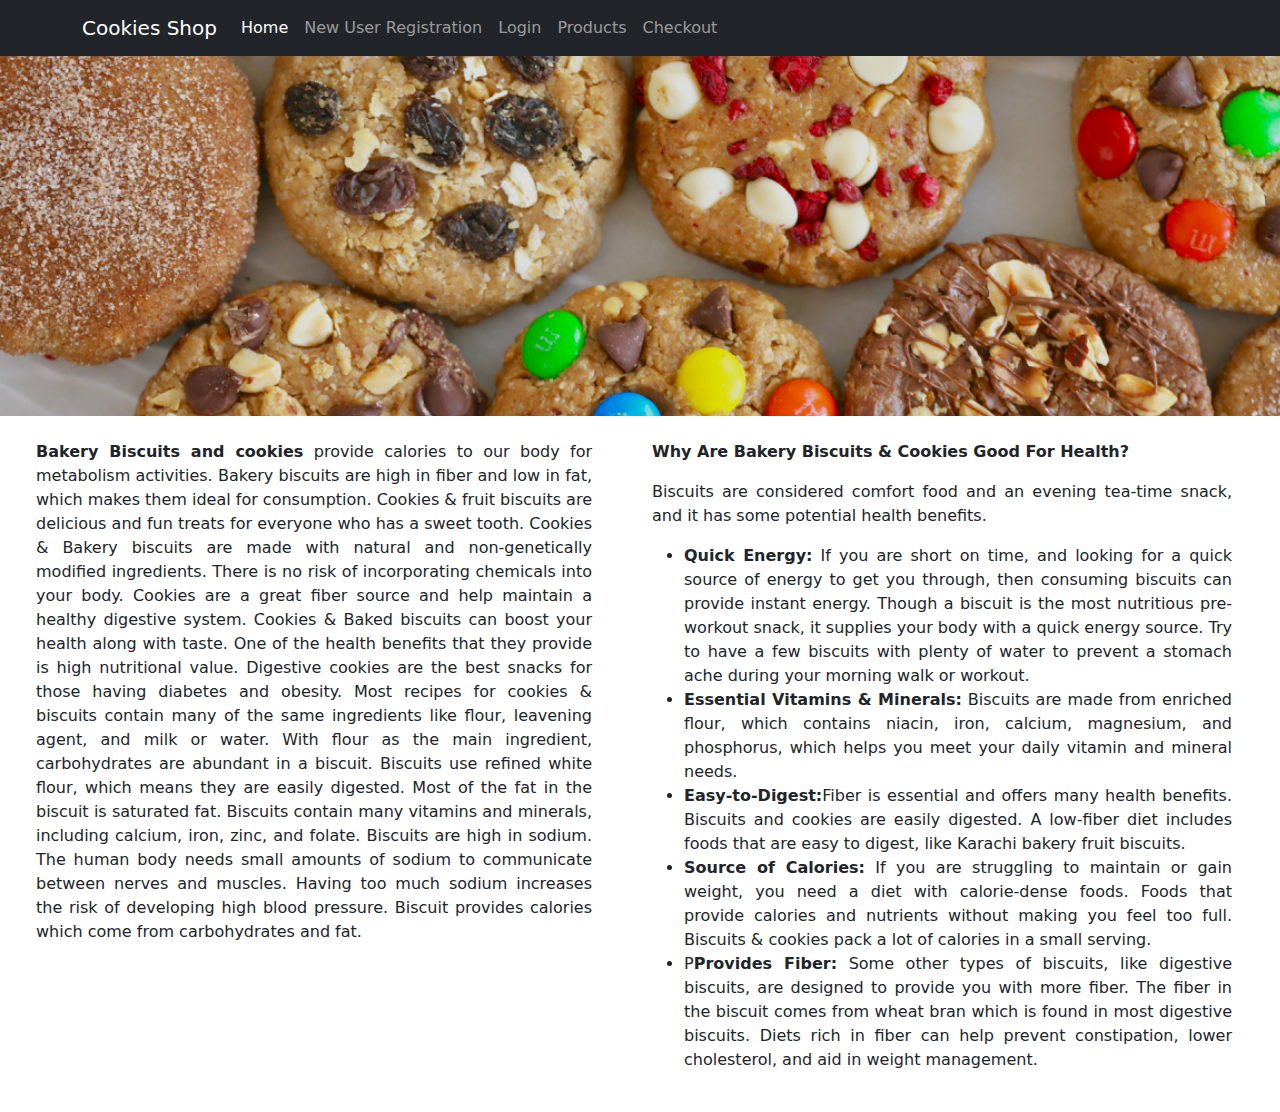
==== index.html @ de2ed803 "First commit HTML Capstone project" ====
<!DOCTYPE html>

<html lang="en">

<head>
    <meta charset="utf-8">
    <title>Home page</title>
    <meta name="viewport" content="width=device-width, initial-scale=1">
    <link href="https://cdn.jsdelivr.net/npm/bootstrap@5.3.3/dist/css/bootstrap.min.css" rel="stylesheet"
        integrity="sha384-QWTKZyjpPEjISv5WaRU9OFeRpok6YctnYmDr5pNlyT2bRjXh0JMhjY6hW+ALEwIH" crossorigin="anonymous">
    <script src="https://cdn.jsdelivr.net/npm/bootstrap@5.3.3/dist/js/bootstrap.bundle.min.js"
        integrity="sha384-YvpcrYf0tY3lHB60NNkmXc5s9fDVZLESaAA55NDzOxhy9GkcIdslK1eN7N6jIeHz"
        crossorigin="anonymous"></script>
    <link rel="stylesheet" href="css/styles.css">
    <style>
        /* If the screen size is 600px wide or less, hide the element */
        @media screen and (max-width: 576px) {
            div.banner {
                display: none;
            }
        }
    </style>
</head>

<body>
    <div>
        <header>
            <nav class="navbar navbar-expand-lg navbar-dark bg-dark bg-primary">
                <div class="container">
                    <a class="navbar-brand" href="index.html">Cookies Shop</a>
                    <button class="navbar-toggler" type="button" data-bs-toggle="collapse"
                        data-bs-target="#navbarCollapse" aria-controls="navbarCollapse" aria-expanded="false"
                        aria-label="Toggle navigation">
                        <span class="navbar-toggler-icon"></span>
                    </button>
                    <div class="collapse navbar-collapse" id="navbarCollapse">
                        <ul class="nav navbar-nav mr-auto">
                            <li class="nav-item">
                                <a class="nav-link active" href="index.html">Home</a>
                            </li>
                            <li class="nav-item">
                                <a class="nav-link" aria-current="page" href="User-Registration.html">New User Registration</a>
                            </li>
                            <li class="nav-item">
                                <a class="nav-link" aria-current="page" href="login.html">Login</a>
                            </li>
                            <li class="nav-item">
                                <a class="nav-link" href="Products.html">Products</a>
                            </li>
                            <li class="nav-item">
                                <a class="nav-link" href="Checkout_page.html">Checkout</a>
                            </li>
                        </ul>
                    </div>
                </div>
            </nav>
        </header>
    </div>

    <main>
        <!-- Banner image -->
        
            <div class="container-fluid banner py-5">
                <div class="container">
                </div>
            </div>

            <div class="row container-fluid">
                <div class="col-md-6">
                    <p class="text-justify p-4"><b>Bakery Biscuits and cookies</b> provide calories to our body for metabolism
                        activities. Bakery biscuits are high in fiber and low in fat, which makes them ideal for
                        consumption. Cookies & fruit biscuits are delicious and fun treats for everyone who has a
                        sweet tooth. Cookies & Bakery biscuits are made with natural and non-genetically modified
                        ingredients. There is no risk of incorporating chemicals into your body. Cookies are a great
                        fiber source and help maintain a healthy digestive system.

                        Cookies & Baked biscuits can boost your health along with taste. One of the health benefits
                        that they provide is high nutritional value. Digestive cookies are the best snacks for those
                        having diabetes and obesity. Most recipes for cookies & biscuits contain many of the same
                        ingredients like flour, leavening agent, and milk or water. With flour as the main
                        ingredient, carbohydrates are abundant in a biscuit. Biscuits use refined white flour, which
                        means they are easily digested. Most of the fat in the biscuit is saturated fat. Biscuits
                        contain many vitamins and minerals, including calcium, iron, zinc, and folate. Biscuits are
                        high in sodium. The human body needs small amounts of sodium to communicate between nerves
                        and muscles. Having too much sodium increases the risk of developing high blood pressure.
                        Biscuit provides calories which come from carbohydrates and fat.
                    </p>
                </div>
                <div class="col-md-6 text-justify p-4">
                    <p><b>Why Are Bakery Biscuits & Cookies Good For Health?</b></p>

                    <p>Biscuits are considered comfort food and an evening tea-time snack, and it has some potential
                        health benefits.</p>
                    <ul>
                        <li><b>Quick Energy:</b> If you are short on time, and looking for a quick source of energy to
                            get you
                            through, then consuming biscuits can provide instant energy. Though a biscuit is the most
                            nutritious pre-workout snack, it supplies your body with a quick energy source. Try to have
                            a
                            few biscuits with plenty of water to prevent a stomach ache during your morning walk or
                            workout.</li>
                        <li><b>Essential Vitamins & Minerals:</b> Biscuits are made from enriched flour, which contains
                            niacin,
                            iron, calcium, magnesium, and phosphorus, which helps you meet your daily vitamin and
                            mineral
                            needs.</li>
                        <li><b>Easy-to-Digest:</b>Fiber is essential and offers many health benefits. Biscuits and
                            cookies are
                            easily digested. A low-fiber diet includes foods that are easy to digest, like Karachi
                            bakery
                            fruit biscuits.</li>
                        <li><b>Source of Calories:</b> If you are struggling to maintain or gain weight, you need a diet
                            with
                            calorie-dense foods. Foods that provide calories and nutrients without making you feel too
                            full.
                            Biscuits & cookies pack a lot of calories in a small serving.</li>
                        <li>P<b>Provides Fiber:</b> Some other types of biscuits, like digestive biscuits, are designed
                            to provide
                            you with more fiber. The fiber in the biscuit comes from wheat bran which is found in most
                            digestive biscuits. Diets rich in fiber can help prevent constipation, lower cholesterol,
                            and
                            aid in weight management.</li>
                    </ul>
                </div>
            </div>
        </main>
</body>

</html>
---- css/styles.css ----
.text-justify  { text-align: justify !important; }

.banner {
    background: url('../images/Crazy-No-Bake-Cookies1.jpg') no-repeat fixed;
    box-shadow: inset 0 0 0 100vw rgba(0, 0, 0, 0.1);
    height: 40vh;
    background-size: cover
  }

  /*.card {
    background: #222;
    border: 1px solid #dd2476;
    color: rgba(250, 250, 250, 0.8);
    margin-bottom: 2rem;
  }*/

  table {
    margin-left:auto;
    margin-right:auto;
}
th, td {
    border-width:3px;
    border-style:groove;
    padding: 5px;
    text-align: center;
}
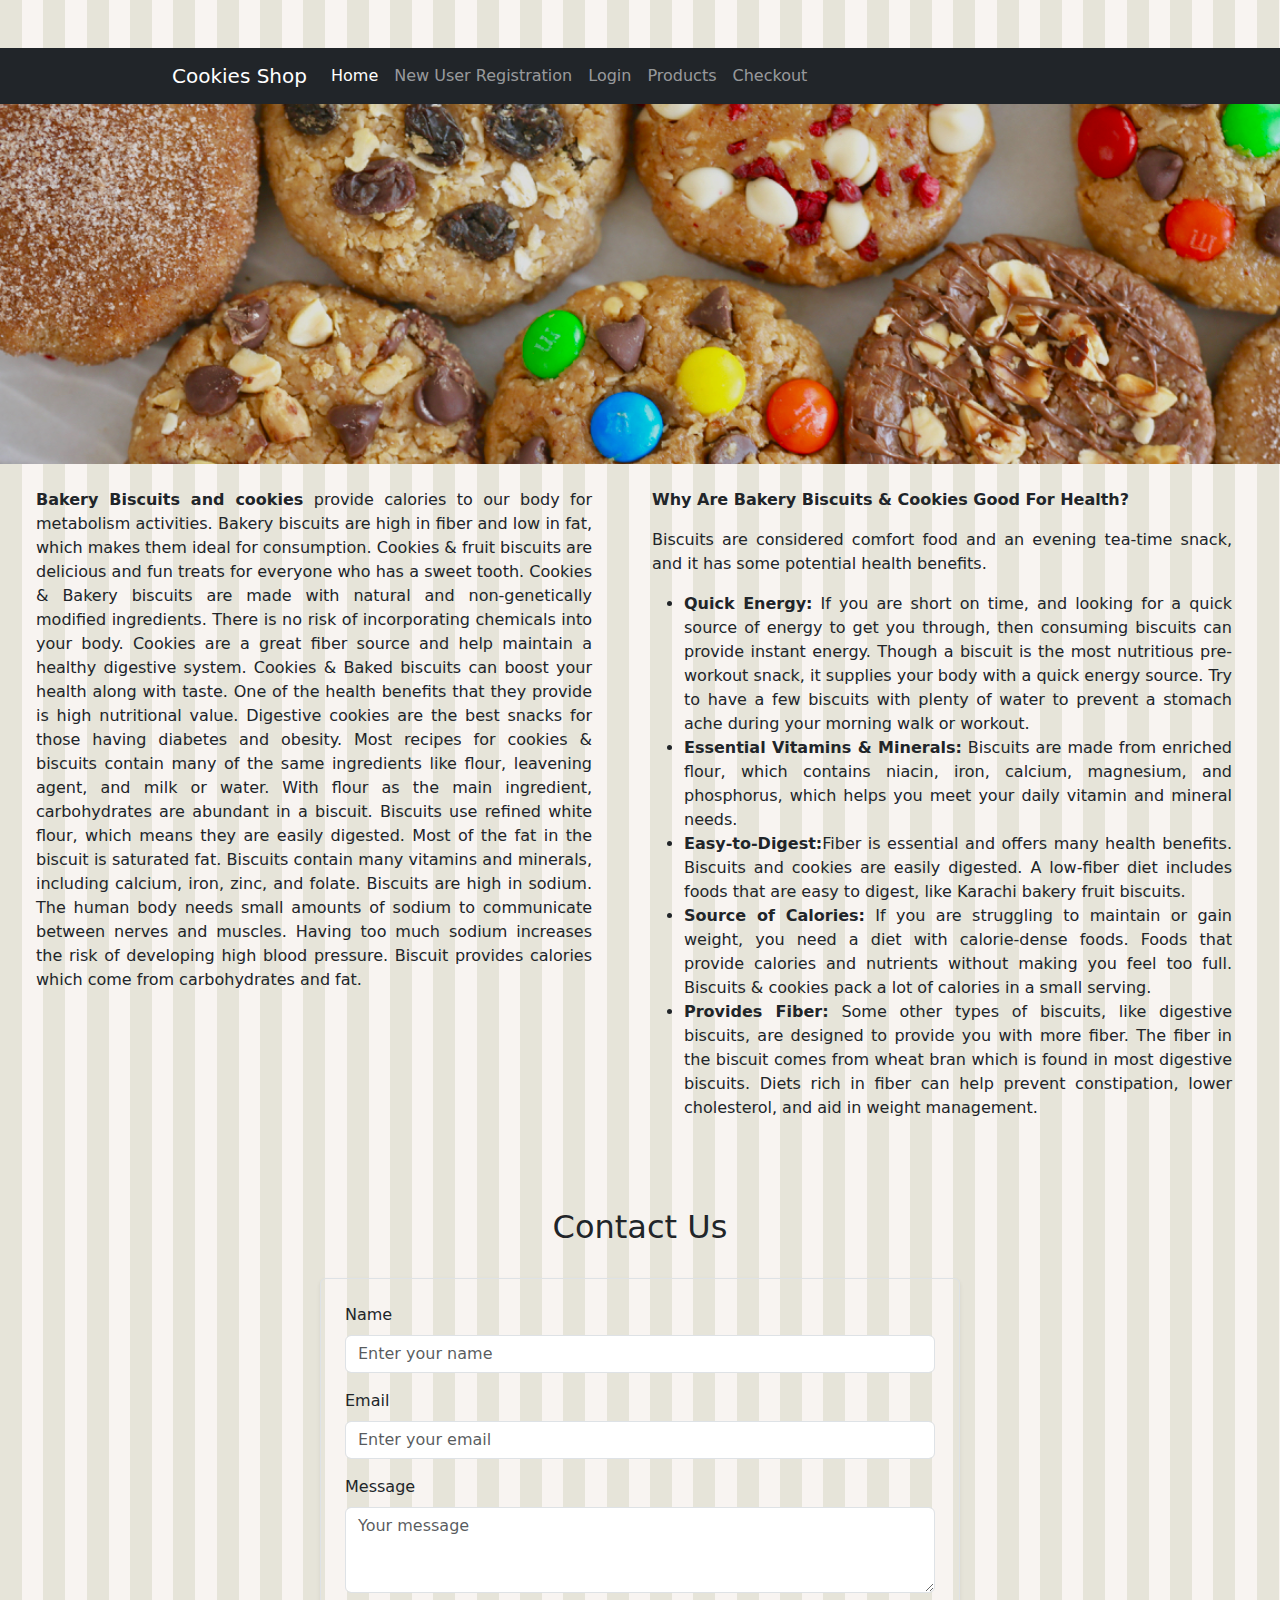
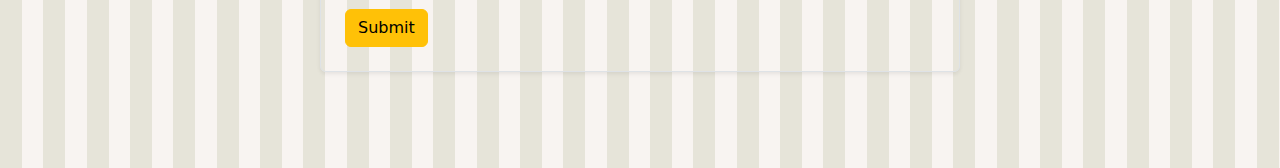
==== commit 01799d76: "validation done in user fields" ====
--- a/index.html
+++ b/index.html
@@ -6,6 +6,7 @@
     <meta charset="utf-8">
     <title>Home page</title>
     <meta name="viewport" content="width=device-width, initial-scale=1">
+    <!-- Bootstrap core CSS -->
     <link href="https://cdn.jsdelivr.net/npm/bootstrap@5.3.3/dist/css/bootstrap.min.css" rel="stylesheet"
         integrity="sha384-QWTKZyjpPEjISv5WaRU9OFeRpok6YctnYmDr5pNlyT2bRjXh0JMhjY6hW+ALEwIH" crossorigin="anonymous">
     <script src="https://cdn.jsdelivr.net/npm/bootstrap@5.3.3/dist/js/bootstrap.bundle.min.js"
@@ -23,6 +24,7 @@
 </head>
 
 <body>
+    <!-- Navigation bar -->
     <div>
         <header>
             <nav class="navbar navbar-expand-lg navbar-dark bg-dark bg-primary">
@@ -39,7 +41,8 @@
                                 <a class="nav-link active" href="index.html">Home</a>
                             </li>
                             <li class="nav-item">
-                                <a class="nav-link" aria-current="page" href="User-Registration.html">New User Registration</a>
+                                <a class="nav-link" aria-current="page" href="User-Registration.html">New User
+                                    Registration</a>
                             </li>
                             <li class="nav-item">
                                 <a class="nav-link" aria-current="page" href="login.html">Login</a>
@@ -59,71 +62,101 @@
 
     <main>
         <!-- Banner image -->
-        
-            <div class="container-fluid banner py-5">
-                <div class="container">
-                </div>
+
+        <div class="container-fluid banner py-5">
+            <div class="container">
             </div>
+        </div>
 
-            <div class="row container-fluid">
-                <div class="col-md-6">
-                    <p class="text-justify p-4"><b>Bakery Biscuits and cookies</b> provide calories to our body for metabolism
-                        activities. Bakery biscuits are high in fiber and low in fat, which makes them ideal for
-                        consumption. Cookies & fruit biscuits are delicious and fun treats for everyone who has a
-                        sweet tooth. Cookies & Bakery biscuits are made with natural and non-genetically modified
-                        ingredients. There is no risk of incorporating chemicals into your body. Cookies are a great
-                        fiber source and help maintain a healthy digestive system.
+        <!-- Contents about the cookies -->
+        <div class="row container-fluid">
+            <div class="col-md-6">
+                <p class="text-justify p-4"><b>Bakery Biscuits and cookies</b> provide calories to our body for
+                    metabolism
+                    activities. Bakery biscuits are high in fiber and low in fat, which makes them ideal for
+                    consumption. Cookies & fruit biscuits are delicious and fun treats for everyone who has a
+                    sweet tooth. Cookies & Bakery biscuits are made with natural and non-genetically modified
+                    ingredients. There is no risk of incorporating chemicals into your body. Cookies are a great
+                    fiber source and help maintain a healthy digestive system.
 
-                        Cookies & Baked biscuits can boost your health along with taste. One of the health benefits
-                        that they provide is high nutritional value. Digestive cookies are the best snacks for those
-                        having diabetes and obesity. Most recipes for cookies & biscuits contain many of the same
-                        ingredients like flour, leavening agent, and milk or water. With flour as the main
-                        ingredient, carbohydrates are abundant in a biscuit. Biscuits use refined white flour, which
-                        means they are easily digested. Most of the fat in the biscuit is saturated fat. Biscuits
-                        contain many vitamins and minerals, including calcium, iron, zinc, and folate. Biscuits are
-                        high in sodium. The human body needs small amounts of sodium to communicate between nerves
-                        and muscles. Having too much sodium increases the risk of developing high blood pressure.
-                        Biscuit provides calories which come from carbohydrates and fat.
-                    </p>
-                </div>
-                <div class="col-md-6 text-justify p-4">
-                    <p><b>Why Are Bakery Biscuits & Cookies Good For Health?</b></p>
+                    Cookies & Baked biscuits can boost your health along with taste. One of the health benefits
+                    that they provide is high nutritional value. Digestive cookies are the best snacks for those
+                    having diabetes and obesity. Most recipes for cookies & biscuits contain many of the same
+                    ingredients like flour, leavening agent, and milk or water. With flour as the main
+                    ingredient, carbohydrates are abundant in a biscuit. Biscuits use refined white flour, which
+                    means they are easily digested. Most of the fat in the biscuit is saturated fat. Biscuits
+                    contain many vitamins and minerals, including calcium, iron, zinc, and folate. Biscuits are
+                    high in sodium. The human body needs small amounts of sodium to communicate between nerves
+                    and muscles. Having too much sodium increases the risk of developing high blood pressure.
+                    Biscuit provides calories which come from carbohydrates and fat.
+                </p>
+            </div>
+            <div class="col-md-6 text-justify p-4">
+                <p><b>Why Are Bakery Biscuits & Cookies Good For Health?</b></p>
 
-                    <p>Biscuits are considered comfort food and an evening tea-time snack, and it has some potential
-                        health benefits.</p>
-                    <ul>
-                        <li><b>Quick Energy:</b> If you are short on time, and looking for a quick source of energy to
-                            get you
-                            through, then consuming biscuits can provide instant energy. Though a biscuit is the most
-                            nutritious pre-workout snack, it supplies your body with a quick energy source. Try to have
-                            a
-                            few biscuits with plenty of water to prevent a stomach ache during your morning walk or
-                            workout.</li>
-                        <li><b>Essential Vitamins & Minerals:</b> Biscuits are made from enriched flour, which contains
-                            niacin,
-                            iron, calcium, magnesium, and phosphorus, which helps you meet your daily vitamin and
-                            mineral
-                            needs.</li>
-                        <li><b>Easy-to-Digest:</b>Fiber is essential and offers many health benefits. Biscuits and
-                            cookies are
-                            easily digested. A low-fiber diet includes foods that are easy to digest, like Karachi
-                            bakery
-                            fruit biscuits.</li>
-                        <li><b>Source of Calories:</b> If you are struggling to maintain or gain weight, you need a diet
-                            with
-                            calorie-dense foods. Foods that provide calories and nutrients without making you feel too
-                            full.
-                            Biscuits & cookies pack a lot of calories in a small serving.</li>
-                        <li>P<b>Provides Fiber:</b> Some other types of biscuits, like digestive biscuits, are designed
-                            to provide
-                            you with more fiber. The fiber in the biscuit comes from wheat bran which is found in most
-                            digestive biscuits. Diets rich in fiber can help prevent constipation, lower cholesterol,
-                            and
-                            aid in weight management.</li>
-                    </ul>
-                </div>
+                <p>Biscuits are considered comfort food and an evening tea-time snack, and it has some potential
+                    health benefits.</p>
+                <ul>
+                    <li><b>Quick Energy:</b> If you are short on time, and looking for a quick source of energy to
+                        get you
+                        through, then consuming biscuits can provide instant energy. Though a biscuit is the most
+                        nutritious pre-workout snack, it supplies your body with a quick energy source. Try to have
+                        a
+                        few biscuits with plenty of water to prevent a stomach ache during your morning walk or
+                        workout.</li>
+                    <li><b>Essential Vitamins & Minerals:</b> Biscuits are made from enriched flour, which contains
+                        niacin,
+                        iron, calcium, magnesium, and phosphorus, which helps you meet your daily vitamin and
+                        mineral
+                        needs.</li>
+                    <li><b>Easy-to-Digest:</b>Fiber is essential and offers many health benefits. Biscuits and
+                        cookies are
+                        easily digested. A low-fiber diet includes foods that are easy to digest, like Karachi
+                        bakery
+                        fruit biscuits.</li>
+                    <li><b>Source of Calories:</b> If you are struggling to maintain or gain weight, you need a diet
+                        with
+                        calorie-dense foods. Foods that provide calories and nutrients without making you feel too
+                        full.
+                        Biscuits & cookies pack a lot of calories in a small serving.</li>
+                    <li><b>Provides Fiber:</b> Some other types of biscuits, like digestive biscuits, are designed
+                        to provide
+                        you with more fiber. The fiber in the biscuit comes from wheat bran which is found in most
+                        digestive biscuits. Diets rich in fiber can help prevent constipation, lower cholesterol,
+                        and
+                        aid in weight management.</li>
+                </ul>
             </div>
-        </main>
+        </div>
+    </main>
+
+    <!-- Contact Us Section -->
+    <section id="contact" class="container my-5">
+        <div class="row">
+            <div class="col-12 mb-4">
+                <h2 class="text-center">Contact Us</h2>
+            </div>
+            <div class="col-md-8 mx-auto border rounded p-4 shadow-sm">
+                <!-- Assuming you might want a form for the users to fill out -->
+                <form>
+                    <div class="mb-3">
+                        <label for="contactName" class="form-label">Name</label>
+                        <input type="text" class="form-control" id="contactName" placeholder="Enter your name">
+                    </div>
+                    <div class="mb-3">
+                        <label for="contactEmail" class="form-label">Email</label>
+                        <input type="email" class="form-control" id="contactEmail" placeholder="Enter your email">
+                    </div>
+                    <div class="mb-3">
+                        <label for="contactMessage" class="form-label">Message</label>
+                        <textarea class="form-control" id="contactMessage" rows="3"
+                            placeholder="Your message"></textarea>
+                    </div>
+                    <button type="submit" class="btn btn-warning">Submit</button>
+                </form>
+            </div>
+        </div>
+    </section>
 </body>
 
 </html>--- a/css/styles.css
+++ b/css/styles.css
@@ -1,28 +1,50 @@
-.text-justify  { text-align: justify !important; }
+.text-justify {
+  text-align: justify !important;
+}
+
+.container {
+  max-width: 960px;
+}
 
 .banner {
-    background: url('../images/Crazy-No-Bake-Cookies1.jpg') no-repeat fixed;
-    box-shadow: inset 0 0 0 100vw rgba(0, 0, 0, 0.1);
-    height: 40vh;
-    background-size: cover
-  }
+  background: url('../images/Crazy-No-Bake-Cookies1.jpg') no-repeat fixed;
+  box-shadow: inset 0 0 0 100vw rgba(0, 0, 0, 0.1);
+  height: 40vh;
+  background-size: cover
+}
 
-  /*.card {
+/*.card {
     background: #222;
     border: 1px solid #dd2476;
     color: rgba(250, 250, 250, 0.8);
     margin-bottom: 2rem;
   }*/
 
-  table {
-    margin-left:auto;
-    margin-right:auto;
-}
-th, td {
-    border-width:3px;
-    border-style:groove;
-    padding: 5px;
-    text-align: center;
+.image_size {
+  height: auto;
+  width: auto;
 }
 
-  +table {
+  margin-left: auto;
+  margin-right: auto;
+}
+
+th,
+td {
+  border-width: 3px;
+  border-style: groove;
+  padding: 5px;
+  text-align: center;
+}
+
+body {
+  padding-top: 3rem;
+  padding-bottom: 3rem;
+  background-image: url('../images/pattern.png');
+  background-repeat: repeat;
+}
+
+.spacing {
+  padding: 10px;
+}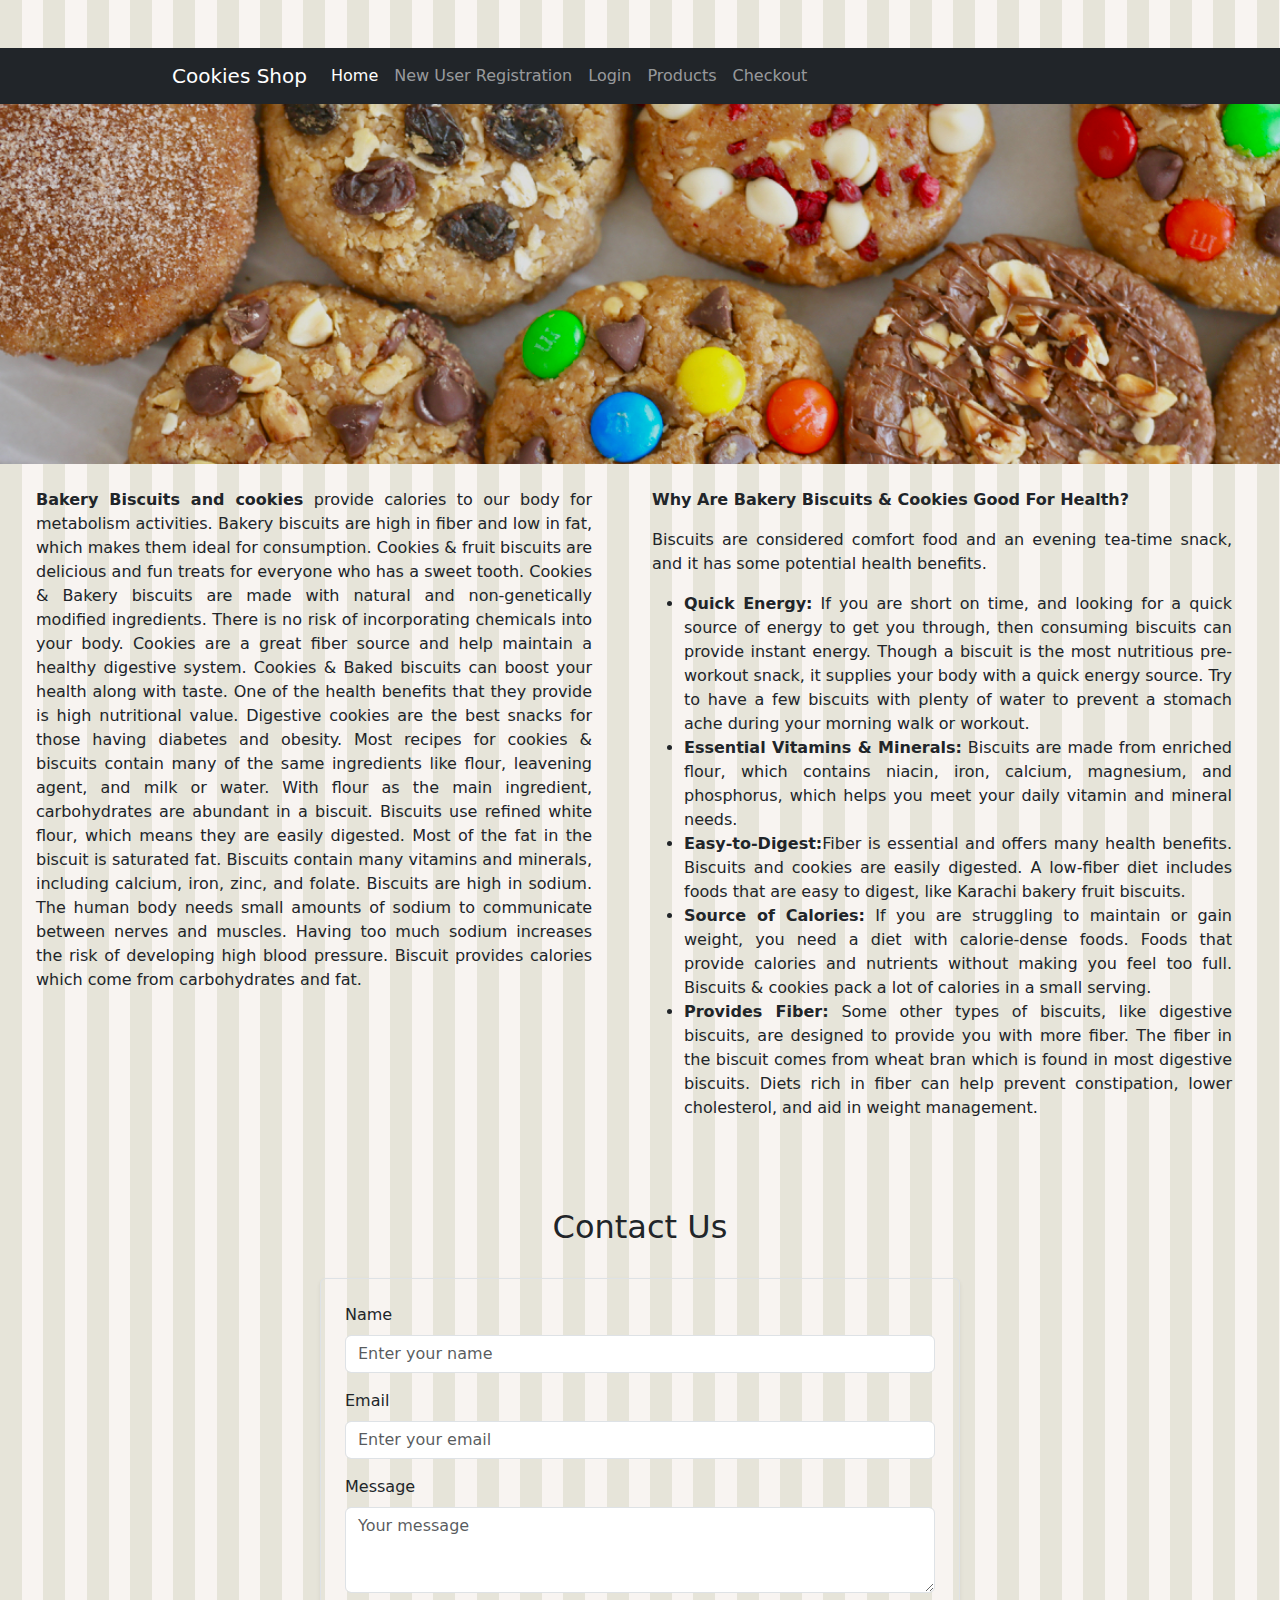
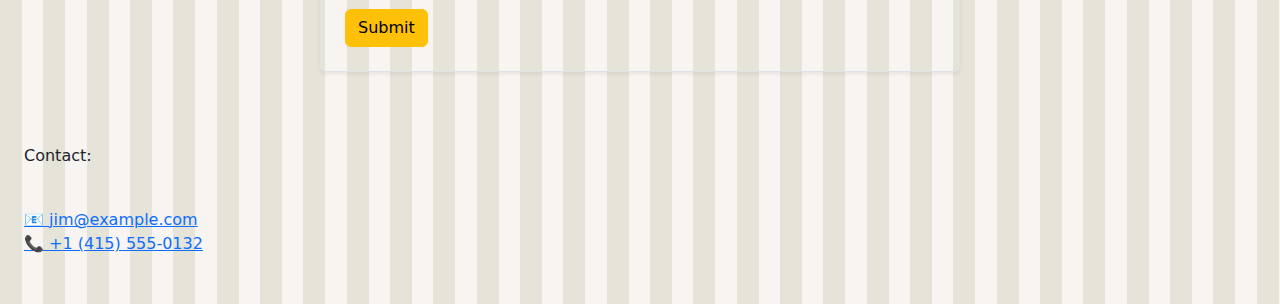
==== commit 048fd7b6: "Validation included in login page" ====
--- a/index.html
+++ b/index.html
@@ -157,6 +157,11 @@
             </div>
         </div>
     </section>
+    <div>
+        <p class="p-4">Contact:</p>
+        <a class="p-4" href="mailto:jim@example.com">jim@example.com</a><br />
+        <a class="p-4" href="tel:+14155550132">+1 (415) 555‑0132</a>
+    </div>
 </body>
 
 </html>--- a/css/styles.css
+++ b/css/styles.css
@@ -21,8 +21,9 @@
   }*/
 
 .image_size {
-  height: auto;
-  width: auto;
+    width: 50%; /* Set the desired width */
+    height: 50%; /* Maintain aspect ratio */
+    object-fit: contain;
 }
 
 table {
@@ -47,4 +48,13 @@
 
 .spacing {
   padding: 10px;
+
+}
+
+a[href^='mailto']::before {
+  content: '📧 ';
+}
+
+a[href^='tel']::before {
+  content: '📞 ';
 }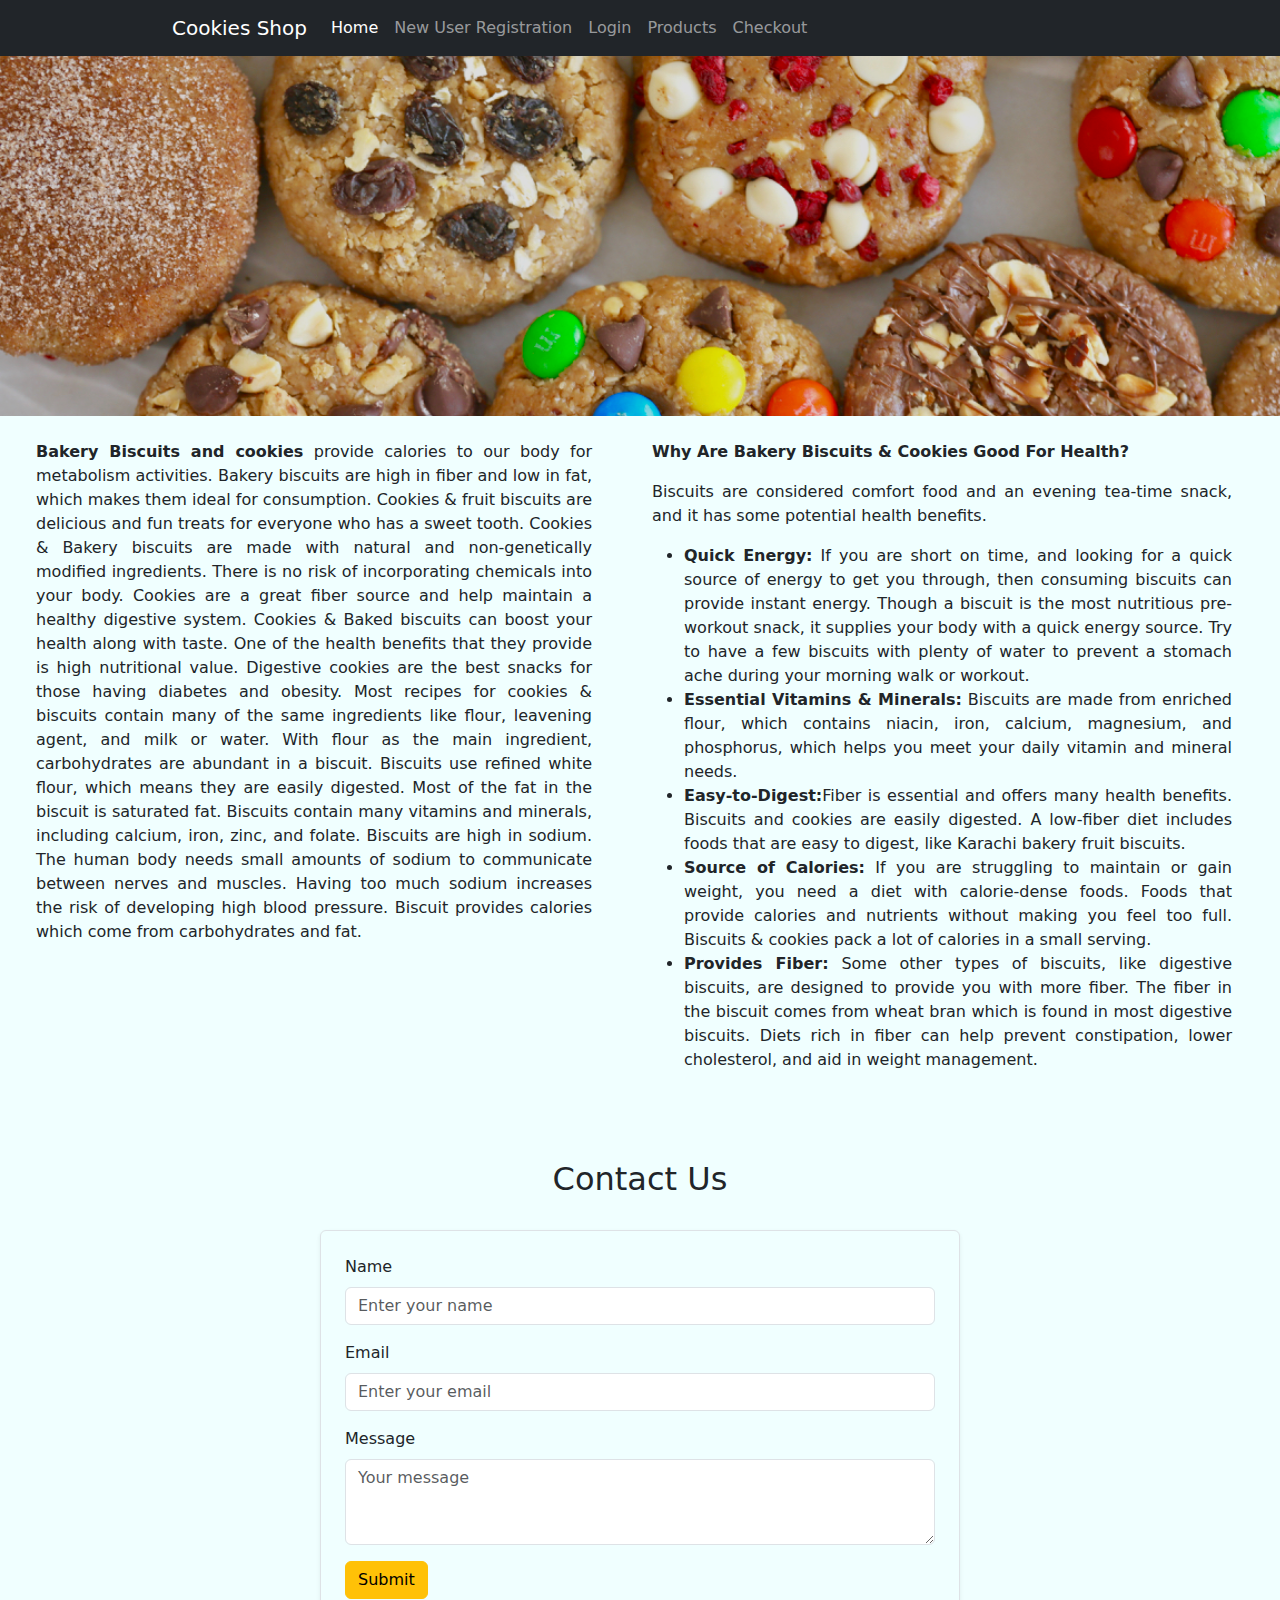
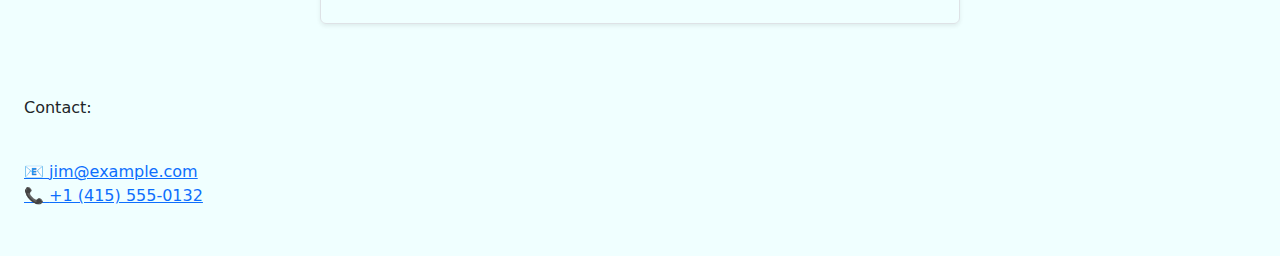
==== commit a0affdfe: "final" ====
--- a/index.html
+++ b/index.html
@@ -41,11 +41,11 @@
                                 <a class="nav-link active" href="index.html">Home</a>
                             </li>
                             <li class="nav-item">
-                                <a class="nav-link" aria-current="page" href="User-Registration.html">New User
+                                <a class="nav-link" href="User-Registration.html">New User
                                     Registration</a>
                             </li>
                             <li class="nav-item">
-                                <a class="nav-link" aria-current="page" href="login.html">Login</a>
+                                <a class="nav-link" href="login.html">Login</a>
                             </li>
                             <li class="nav-item">
                                 <a class="nav-link" href="Products.html">Products</a>
--- a/css/styles.css
+++ b/css/styles.css
@@ -12,13 +12,6 @@
   height: 40vh;
   background-size: cover
 }
-
-/*.card {
-    background: #222;
-    border: 1px solid #dd2476;
-    color: rgba(250, 250, 250, 0.8);
-    margin-bottom: 2rem;
-  }*/
 
 .image_size {
     width: 50%; /* Set the desired width */
@@ -40,9 +33,9 @@
 }
 
 body {
-  padding-top: 3rem;
+  /*padding-top: 3rem;*/
   padding-bottom: 3rem;
-  background-image: url('../images/pattern.png');
+  background-color:azure;
   background-repeat: repeat;
 }
 
@@ -57,4 +50,4 @@
 
 a[href^='tel']::before {
   content: '📞 ';
-}+}
